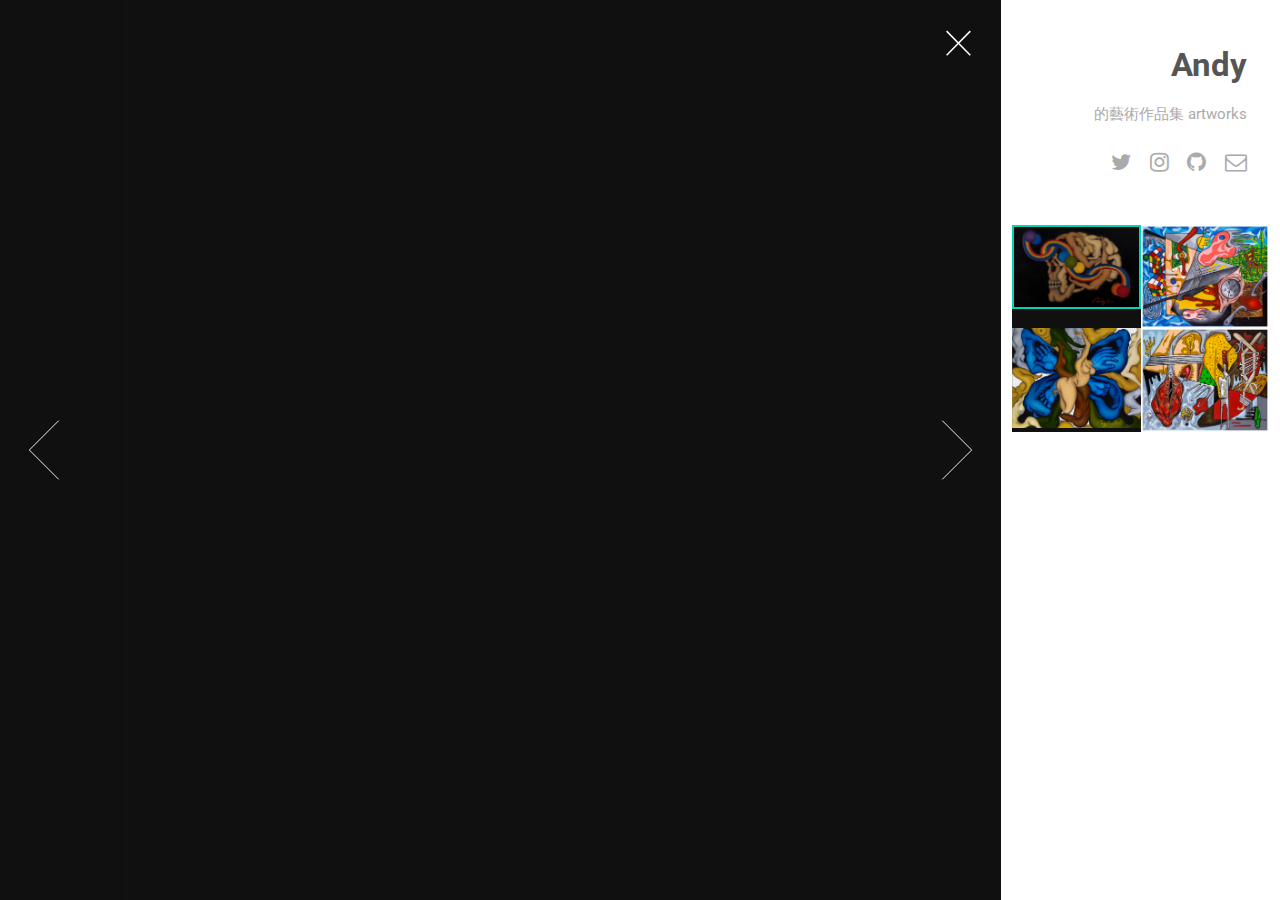
==== artworks_pages/index.html @ 6cb3cce1 "pages demo" ====
<!DOCTYPE HTML>
<!--
	Lens by HTML5 UP
	html5up.net | @ajlkn
	Free for personal and commercial use under the CCA 3.0 license (html5up.net/license)
-->
<html>
	<head>
		<title>Lens by HTML5 UP</title>
		<meta charset="utf-8" />
		<meta name="viewport" content="width=device-width, initial-scale=1" />
		<!--[if lte IE 8]><script src="assets/js/ie/html5shiv.js"></script><![endif]-->
		<link rel="stylesheet" href="assets/css/main.css" />
		<!--[if lte IE 8]><link rel="stylesheet" href="assets/css/ie8.css" /><![endif]-->
		<!--[if lte IE 9]><link rel="stylesheet" href="assets/css/ie9.css" /><![endif]-->
		<noscript><link rel="stylesheet" href="assets/css/noscript.css" /></noscript>
	</head>
	<body class="is-loading-0 is-loading-1 is-loading-2">

		<!-- Main -->
			<div id="main">

				<!-- Header -->
					<header id="header">
						<h1>Andy</h1>
						<p>的藝術作品集 artworks</p>
						<ul class="icons">
							<li><a href="#" class="icon fa-twitter"><span class="label">Twitter</span></a></li>
							<li><a href="#" class="icon fa-instagram"><span class="label">Instagram</span></a></li>
							<li><a href="#" class="icon fa-github"><span class="label">Github</span></a></li>
							<li><a href="#" class="icon fa-envelope-o"><span class="label">Email</span></a></li>
						</ul>
					</header>

				<!-- Thumbnail -->
					<section id="thumbnails">
						<article>
							<a class="thumbnail" href="images/fulls/01.jpg" data-position="left center"><img src="images/thumbs/01.jpg" alt="" /></a>
						</article>
						<article>
							<a class="thumbnail" href="images/fulls/02.jpg"><img src="images/thumbs/02.jpg" alt="" /></a>
						</article>
						<article>
							<a class="thumbnail" href="images/fulls/03.jpg" data-position="top center"><img src="images/thumbs/03.jpg" alt="" /></a>
						</article>
						<article>
							<a class="thumbnail" href="images/fulls/04.jpg"><img src="images/thumbs/04.jpg" alt="" /></a>
						</article>
            <!--
            <article>
							<a class="thumbnail" href="images/fulls/05.jpg" data-position="top center"><img src="images/thumbs/05.jpg" alt="" /></a>
							<h2>Nullam vitae nunc vulputate</h2>
							<p>In pellentesque cursus velit id posuere. Donec vehicula nulla.</p>
						</article>
						<article>
							<a class="thumbnail" href="images/fulls/06.jpg"><img src="images/thumbs/06.jpg" alt="" /></a>
							<h2>Phasellus magna faucibus</h2>
							<p>Nulla dignissim libero maximus tellus varius dictum ut posuere magna.</p>
						</article>
						<article>
							<a class="thumbnail" href="images/fulls/07.jpg"><img src="images/thumbs/07.jpg" alt="" /></a>
							<h2>Proin quis mauris</h2>
							<p>Etiam ultricies, lorem quis efficitur porttitor, facilisis ante orci urna.</p>
						</article>
						<article>
							<a class="thumbnail" href="images/fulls/08.jpg"><img src="images/thumbs/08.jpg" alt="" /></a>
							<h2>Gravida quis varius enim</h2>
							<p>Nunc egestas congue lorem. Nullam dictum placerat ex sapien tortor mattis.</p>
						</article>
						<article>
							<a class="thumbnail" href="images/fulls/09.jpg"><img src="images/thumbs/09.jpg" alt="" /></a>
							<h2>Morbi eget vitae adipiscing</h2>
							<p>In quis vulputate dui. Maecenas metus elit, dictum praesent lacinia lacus.</p>
						</article>
						<article>
							<a class="thumbnail" href="images/fulls/10.jpg"><img src="images/thumbs/10.jpg" alt="" /></a>
							<h2>Habitant tristique senectus</h2>
							<p>Vestibulum ante ipsum primis in faucibus orci luctus ac tincidunt dolor.</p>
						</article>
						<article>
							<a class="thumbnail" href="images/fulls/11.jpg"><img src="images/thumbs/11.jpg" alt="" /></a>
							<h2>Pharetra ex non faucibus</h2>
							<p>Ut sed magna euismod leo laoreet congue. Fusce congue enim ultricies.</p>
						</article>
						<article>
							<a class="thumbnail" href="images/fulls/12.jpg"><img src="images/thumbs/12.jpg" alt="" /></a>
							<h2>Mattis lorem sodales</h2>
							<p>Feugiat auctor leo massa, nec vestibulum nisl erat faucibus, rutrum nulla.</p>
						</article>
					</section>
        -->
				<!-- Footer -->
					<footer id="footer">
						<ul class="copyright">
							<li>&copy; Untitled.</li><li>Design: <a href="http://html5up.net">HTML5 UP</a>.</li>
						</ul>
					</footer>

			</div>

		<!-- Scripts -->
			<script src="assets/js/jquery.min.js"></script>
			<script src="assets/js/skel.min.js"></script>
			<!--[if lte IE 8]><script src="assets/js/ie/respond.min.js"></script><![endif]-->
			<script src="assets/js/main.js"></script>

	</body>
</html>
---- artworks_pages/assets/css/main.css ----
@import url(font-awesome.min.css);
@import url("http://fonts.googleapis.com/css?family=Roboto:400,700");

/*
	Lens by HTML5 UP
	html5up.net | @ajlkn
	Free for personal and commercial use under the CCA 3.0 license (html5up.net/license)
*/

/* Reset */

	html, body, div, span, applet, object, iframe, h1, h2, h3, h4, h5, h6, p, blockquote, pre, a, abbr, acronym, address, big, cite, code, del, dfn, em, img, ins, kbd, q, s, samp, small, strike, strong, sub, sup, tt, var, b, u, i, center, dl, dt, dd, ol, ul, li, fieldset, form, label, legend, table, caption, tbody, tfoot, thead, tr, th, td, article, aside, canvas, details, embed, figure, figcaption, footer, header, hgroup, menu, nav, output, ruby, section, summary, time, mark, audio, video {
		margin: 0;
		padding: 0;
		border: 0;
		font-size: 100%;
		font: inherit;
		vertical-align: baseline;
	}

	article, aside, details, figcaption, figure, footer, header, hgroup, menu, nav, section {
		display: block;
	}

	body {
		line-height: 1;
	}

	ol, ul {
		list-style: none;
	}

	blockquote, q {
		quotes: none;
	}

	blockquote:before, blockquote:after, q:before, q:after {
		content: '';
		content: none;
	}

	table {
		border-collapse: collapse;
		border-spacing: 0;
	}

	body {
		-webkit-text-size-adjust: none;
	}

/* Box Model */

	*, *:before, *:after {
		-moz-box-sizing: border-box;
		-webkit-box-sizing: border-box;
		box-sizing: border-box;
	}

/* Basic */

	/*
		@-ms-viewport {
			width: device-width;
		}

	*/

	@media screen and (max-width: 480px) {

		html, body {
			min-width: 320px;
		}

	}

	body.is-loading-0 *, body.is-loading-0 *:before, body.is-loading-0 *:after {
		-moz-animation: none !important;
		-webkit-animation: none !important;
		-ms-animation: none !important;
		animation: none !important;
		-moz-transition: none !important;
		-webkit-transition: none !important;
		-ms-transition: none !important;
		transition: none !important;
	}

	html, body {
		background-color: #101010;
		overflow: hidden;
	}

/* Type */

	html {
		font-size: 16pt;
	}

		@media screen and (max-width: 1680px) {

			html {
				font-size: 12pt;
			}

		}

		@media screen and (max-width: 1280px) {

			html {
				font-size: 11pt;
			}

		}

	body {
		background-color: #fff;
		color: #aaa;
	}

	body, input, select, textarea {
		font-family: "Roboto", Helvetica, sans-serif;
		font-weight: 400;
		line-height: 1.65;
		font-size: 1em;
		color: #aaa;
	}

	a {
		-moz-transition: color 0.25s ease, border-bottom-color 0.25s ease;
		-webkit-transition: color 0.25s ease, border-bottom-color 0.25s ease;
		-ms-transition: color 0.25s ease, border-bottom-color 0.25s ease;
		transition: color 0.25s ease, border-bottom-color 0.25s ease;
		border-bottom: dotted 1px;
		color: inherit;
		text-decoration: none;
	}

		a:hover {
			border-bottom-color: transparent;
			color: #00D3B7;
		}

	strong, b {
		font-weight: 400;
		color: #555;
	}

	em, i {
		font-style: italic;
	}

	p {
		margin: 0 0 1.25em 0;
	}

	h1, h2, h3, h4, h5, h6 {
		font-weight: 400;
		line-height: 1.25;
		margin: 0 0 0.5em 0;
		color: #555;
	}

		h1 a, h2 a, h3 a, h4 a, h5 a, h6 a {
			color: inherit;
			text-decoration: none;
		}

	h2 {
		font-size: 1.25em;
	}

	h3 {
		font-size: 1em;
	}

	h4 {
		font-size: 0.9em;
	}

	h5 {
		font-size: 0.8em;
	}

	h6 {
		font-size: 0.7em;
	}

	sub {
		font-size: 0.8em;
		position: relative;
		top: 0.5em;
	}

	sup {
		font-size: 0.8em;
		position: relative;
		top: -0.5em;
	}

	blockquote {
		border-left: solid 4px #ccc;
		font-style: italic;
		margin: 0 0 1.25em 0;
		padding: 0.3125em 0 0.3125em 1.25em;
	}

	code {
		border-radius: 4px;
		border: solid 1px;
		font-family: "Courier New", monospace;
		font-size: 0.9em;
		margin: 0 0.25em;
		padding: 0.25em 0.65em;
		border-color: #ccc;
	}

	pre {
		-webkit-overflow-scrolling: touch;
		font-family: "Courier New", monospace;
		font-size: 0.9em;
		margin: 0 0 1.25em 0;
	}

		pre code {
			display: block;
			padding: 1em 1.5em;
			overflow-x: auto;
		}

	hr {
		border: 0;
		border-bottom: solid 1px #ccc;
		margin: 1.25em 0;
	}

		hr.major {
			margin: 1.875em 0;
		}

	.align-left {
		text-align: left;
	}

	.align-center {
		text-align: center;
	}

	.align-right {
		text-align: right;
	}

/* Button */

	input[type="submit"],
	input[type="reset"],
	input[type="button"],
	button,
	.button {
		-moz-appearance: none;
		-webkit-appearance: none;
		-ms-appearance: none;
		appearance: none;
		-moz-transition: background-color 0.25s ease-in-out, border-color 0.25s ease-in-out, color 0.25s ease-in-out;
		-webkit-transition: background-color 0.25s ease-in-out, border-color 0.25s ease-in-out, color 0.25s ease-in-out;
		-ms-transition: background-color 0.25s ease-in-out, border-color 0.25s ease-in-out, color 0.25s ease-in-out;
		transition: background-color 0.25s ease-in-out, border-color 0.25s ease-in-out, color 0.25s ease-in-out;
		background-color: transparent;
		border-radius: 4px;
		border: solid 1px #ccc;
		color: #555;
		cursor: pointer;
		display: inline-block;
		line-height: 1;
		padding: 0.75em 1.5em;
		text-align: center;
		text-decoration: none;
		white-space: nowrap;
	}

		input[type="submit"]:hover,
		input[type="reset"]:hover,
		input[type="button"]:hover,
		button:hover,
		.button:hover {
			border-color: #00D3B7;
			color: #00D3B7;
		}

			input[type="submit"]:hover:active,
			input[type="reset"]:hover:active,
			input[type="button"]:hover:active,
			button:hover:active,
			.button:hover:active {
				background-color: rgba(0, 211, 183, 0.15);
			}

		input[type="submit"].icon,
		input[type="reset"].icon,
		input[type="button"].icon,
		button.icon,
		.button.icon {
			padding-left: 1.35em;
		}

			input[type="submit"].icon:before,
			input[type="reset"].icon:before,
			input[type="button"].icon:before,
			button.icon:before,
			.button.icon:before {
				margin-right: 0.5em;
			}

		input[type="submit"].fit,
		input[type="reset"].fit,
		input[type="button"].fit,
		button.fit,
		.button.fit {
			display: block;
			margin: 0 0 0.625em 0;
			width: 100%;
		}

		input[type="submit"].small,
		input[type="reset"].small,
		input[type="button"].small,
		button.small,
		.button.small {
			font-size: 0.8em;
		}

		input[type="submit"].big,
		input[type="reset"].big,
		input[type="button"].big,
		button.big,
		.button.big {
			font-size: 1.35em;
		}

		input[type="submit"].disabled, input[type="submit"]:disabled,
		input[type="reset"].disabled,
		input[type="reset"]:disabled,
		input[type="button"].disabled,
		input[type="button"]:disabled,
		button.disabled,
		button:disabled,
		.button.disabled,
		.button:disabled {
			-moz-pointer-events: none;
			-webkit-pointer-events: none;
			-ms-pointer-events: none;
			pointer-events: none;
			opacity: 0.25;
		}

/* Form */

	form {
		margin: 0 0 1.25em 0;
	}

	label {
		color: #555;
		display: block;
		font-size: 0.9em;
		font-weight: 400;
		margin: 0 0 0.625em 0;
	}

	input[type="text"],
	input[type="password"],
	input[type="email"],
	select,
	textarea {
		-moz-appearance: none;
		-webkit-appearance: none;
		-ms-appearance: none;
		appearance: none;
		background-color: transparent;
		border-radius: 4px;
		border: solid 1px #ccc;
		color: inherit;
		display: block;
		outline: 0;
		padding: 0 0.75em;
		text-decoration: none;
		width: 100%;
	}

		input[type="text"]:invalid,
		input[type="password"]:invalid,
		input[type="email"]:invalid,
		select:invalid,
		textarea:invalid {
			box-shadow: none;
		}

		input[type="text"]:focus,
		input[type="password"]:focus,
		input[type="email"]:focus,
		select:focus,
		textarea:focus {
			border-color: #00D3B7;
		}

	.select-wrapper {
		text-decoration: none;
		display: block;
		position: relative;
	}

		.select-wrapper:before {
			-moz-osx-font-smoothing: grayscale;
			-webkit-font-smoothing: antialiased;
			font-family: FontAwesome;
			font-style: normal;
			font-weight: normal;
			text-transform: none !important;
		}

		.select-wrapper:before {
			color: #ccc;
			content: '\f107';
			display: block;
			height: 2.75em;
			line-height: 2.75em;
			pointer-events: none;
			position: absolute;
			right: 0;
			text-align: center;
			top: 0;
			width: 2.75em;
		}

		.select-wrapper select::-ms-expand {
			display: none;
		}

	input[type="text"],
	input[type="password"],
	input[type="email"],
	select {
		height: 2.75em;
	}

	textarea {
		padding: 0.75em 1em;
	}

	input[type="checkbox"],
	input[type="radio"] {
		-moz-appearance: none;
		-webkit-appearance: none;
		-ms-appearance: none;
		appearance: none;
		display: block;
		float: left;
		margin-right: -2em;
		opacity: 0;
		width: 1em;
		z-index: -1;
	}

		input[type="checkbox"] + label,
		input[type="radio"] + label {
			text-decoration: none;
			color: #aaa;
			cursor: pointer;
			display: inline-block;
			font-size: 1em;
			font-weight: 400;
			margin: 0;
			padding-left: 2.4em;
			padding-right: 0.75em;
			position: relative;
		}

			input[type="checkbox"] + label:before,
			input[type="radio"] + label:before {
				-moz-osx-font-smoothing: grayscale;
				-webkit-font-smoothing: antialiased;
				font-family: FontAwesome;
				font-style: normal;
				font-weight: normal;
				text-transform: none !important;
			}

			input[type="checkbox"] + label:before,
			input[type="radio"] + label:before {
				background: transparent;
				border-radius: 4px;
				border: solid 1px #ccc;
				content: '';
				display: inline-block;
				height: 1.65em;
				left: 0;
				line-height: 1.58125em;
				position: absolute;
				text-align: center;
				top: 0;
				width: 1.65em;
			}

		input[type="checkbox"]:checked + label:before,
		input[type="radio"]:checked + label:before {
			background-color: #555;
			border-color: #555;
			color: #fff;
			content: '\f00c';
		}

		input[type="checkbox"]:focus + label:before,
		input[type="radio"]:focus + label:before {
			border-color: #00D3B7;
		}

	input[type="checkbox"] + label:before {
		border-radius: 4px;
	}

	input[type="radio"] + label:before {
		border-radius: 100%;
	}

	::-webkit-input-placeholder {
		opacity: 1.0;
		color: #ccc !important;
	}

	:-moz-placeholder {
		opacity: 1.0;
		color: #ccc !important;
	}

	::-moz-placeholder {
		opacity: 1.0;
		color: #ccc !important;
	}

	:-ms-input-placeholder {
		opacity: 1.0;
		color: #ccc !important;
	}

	.formerize-placeholder {
		opacity: 1.0;
		color: #ccc !important;
	}

	.field {
		margin: 0 0 1.25em 0;
	}

/* Icon */

	.icon {
		text-decoration: none;
		border-bottom: none;
		position: relative;
	}

		.icon:before {
			-moz-osx-font-smoothing: grayscale;
			-webkit-font-smoothing: antialiased;
			font-family: FontAwesome;
			font-style: normal;
			font-weight: normal;
			text-transform: none !important;
		}

		.icon > .label {
			display: none;
		}

/* List */

	ol {
		list-style: decimal;
		margin: 0 0 1.25em 0;
		padding-left: 1.25em;
	}

		ol li {
			padding-left: 0.25em;
		}

	ul {
		list-style: disc;
		margin: 0 0 1.25em 0;
		padding-left: 1em;
	}

		ul li {
			padding-left: 0.5em;
		}

		ul.alt {
			list-style: none;
			padding-left: 0;
		}

			ul.alt li {
				border-top: solid 1px #ccc;
				padding: 0.5em 0;
			}

				ul.alt li:first-child {
					border-top: 0;
					padding-top: 0;
				}

		ul.icons {
			cursor: default;
			list-style: none;
			padding-left: 0;
		}

			ul.icons li {
				display: inline-block;
				padding: 0 1em 0 0;
			}

				ul.icons li:last-child {
					padding-right: 0;
				}

				ul.icons li .icon:before {
					font-size: 1.5rem;
				}

		ul.actions {
			cursor: default;
			list-style: none;
			padding-left: 0;
		}

			ul.actions li {
				display: inline-block;
				padding: 0 0.625em 0 0;
				vertical-align: middle;
			}

				ul.actions li:last-child {
					padding-right: 0;
				}

			ul.actions.small li {
				padding: 0 0.3125em 0 0;
			}

			ul.actions.vertical li {
				display: block;
				padding: 0.625em 0 0 0;
			}

				ul.actions.vertical li:first-child {
					padding-top: 0;
				}

				ul.actions.vertical li > * {
					margin-bottom: 0;
				}

			ul.actions.vertical.small li {
				padding: 0.3125em 0 0 0;
			}

				ul.actions.vertical.small li:first-child {
					padding-top: 0;
				}

			ul.actions.fit {
				display: table;
				margin-left: -0.625em;
				padding: 0;
				table-layout: fixed;
				width: calc(100% + 0.625em);
			}

				ul.actions.fit li {
					display: table-cell;
					padding: 0 0 0 0.625em;
				}

					ul.actions.fit li > * {
						margin-bottom: 0;
					}

				ul.actions.fit.small {
					margin-left: -0.3125em;
					width: calc(100% + 0.3125em);
				}

					ul.actions.fit.small li {
						padding: 0 0 0 0.3125em;
					}

	dl {
		margin: 0 0 1.25em 0;
	}

		dl dt {
			display: block;
			font-weight: 400;
			margin: 0 0 0.625em 0;
		}

		dl dd {
			margin-left: 1.25em;
		}

/* Main */

	#main {
		-moz-transition: opacity 0.75s ease, right 0.75s ease, left 0.75s ease, visibility 0.75s;
		-webkit-transition: opacity 0.75s ease, right 0.75s ease, left 0.75s ease, visibility 0.75s;
		-ms-transition: opacity 0.75s ease, right 0.75s ease, left 0.75s ease, visibility 0.75s;
		transition: opacity 0.75s ease, right 0.75s ease, left 0.75s ease, visibility 0.75s;
		-webkit-overflow-scrolling: touch;
		position: fixed;
		top: 0;
		width: 22.5em;
		height: 100%;
		background: #fff;
		outline: 0;
		overflow-x: hidden;
		overflow-y: auto;
		text-align: right;
		visibility: visible;
		z-index: 10000;
		right: 0;
	}

		#main .toggle {
			-webkit-tap-highlight-color: transparent;
			position: absolute;
			top: 0;
			width: 4em;
			height: 4em;
			background-image: url("images/close-small-alt.svg");
			background-repeat: no-repeat;
			background-size: 32px 32px;
			cursor: pointer;
			display: none;
			z-index: 1;
			background-position: 0.5em 0.5em;
			left: 0;
		}

		body.fullscreen #main {
			visibility: hidden;
			right: -22.5em;
		}

		body.is-loading-1 #main {
			opacity: 0;
			right: -2em;
		}

		@media screen and (max-width: 1280px) {

			#main {
				width: 19em;
			}

				body.fullscreen #main {
					right: -19em;
				}

		}

		@media screen and (max-width: 980px) {

			#main {
				background: rgba(255, 255, 255, 0.925);
			}

				#main .toggle {
					display: block;
				}

		}

		@media screen and (max-width: 480px) {

			#main {
				-moz-transition: opacity 0.5s ease, visibility 0.5s;
				-webkit-transition: opacity 0.5s ease, visibility 0.5s;
				-ms-transition: opacity 0.5s ease, visibility 0.5s;
				transition: opacity 0.5s ease, visibility 0.5s;
				width: 100%;
				background: #fff;
				text-align: center;
			}

				body.is-loading-1 #main {
					left: auto !important;
					right: auto !important;
				}

				body.fullscreen #main {
					left: auto !important;
					right: auto !important;
					opacity: 0;
				}

				#main .toggle {
					display: none;
				}

		}

/* Header */

	#header {
		padding: 3em 2.25em 1.75em 2.25em ;
	}

		#header h1 {
			font-size: 2.25em;
			font-weight: 700;
		}

/* Footer */

	#footer {
		padding: 2.25em 2.25em 1em 2.25em ;
	}

		#footer .copyright {
			list-style: none;
			padding: 0;
		}

			#footer .copyright li {
				display: inline-block;
				font-size: 0.8em;
				margin-left: 0.35em;
				padding: 0;
			}

				#footer .copyright li:first-child {
					margin-left: 0;
				}

/* Thumbnails */

	#thumbnails {
		display: -moz-flex;
		display: -webkit-flex;
		display: -ms-flex;
		display: flex;
		-moz-flex-wrap: wrap;
		-webkit-flex-wrap: wrap;
		-ms-flex-wrap: wrap;
		flex-wrap: wrap;
		padding: 0 0.75em;
	}

		#thumbnails article {
			position: relative;
			width: 50%;
			background: #101010;
			outline: 0;
		}

			#thumbnails article .thumbnail {
				-webkit-tap-highlight-color: transparent;
				display: block;
				position: relative;
				border: 0;
				outline: 0;
			}

				#thumbnails article .thumbnail img {
					display: block;
					width: 100%;
				}

				#thumbnails article .thumbnail:before {
					-moz-pointer-events: none;
					-webkit-pointer-events: none;
					-ms-pointer-events: none;
					pointer-events: none;
					-moz-transition: opacity 0.25s ease;
					-webkit-transition: opacity 0.25s ease;
					-ms-transition: opacity 0.25s ease;
					transition: opacity 0.25s ease;
					content: '';
					position: absolute;
					left: 0;
					top: 0;
					width: 100%;
					height: 100%;
					box-shadow: inset 0 0 0 2px #00D3B7, inset 0 0 0px 3px rgba(0, 0, 0, 0.15);
					opacity: 0;
					z-index: 1;
				}

				#thumbnails article .thumbnail:focus:before {
					opacity: 0.5;
				}

			#thumbnails article h2, #thumbnails article p {
				display: none;
			}

			#thumbnails article.active .thumbnail:before {
				opacity: 1;
			}

		@media screen and (max-width: 480px) {

			#thumbnails article .thumbnail:before {
				display: none;
			}

		}

/* Viewer */

	@-moz-keyframes spinner {
		0% {
			-moz-transform: rotate(0deg);
			-webkit-transform: rotate(0deg);
			-ms-transform: rotate(0deg);
			transform: rotate(0deg);
		}

		100% {
			-moz-transform: rotate(360deg);
			-webkit-transform: rotate(360deg);
			-ms-transform: rotate(360deg);
			transform: rotate(360deg);
		}
	}

	@-webkit-keyframes spinner {
		0% {
			-moz-transform: rotate(0deg);
			-webkit-transform: rotate(0deg);
			-ms-transform: rotate(0deg);
			transform: rotate(0deg);
		}

		100% {
			-moz-transform: rotate(360deg);
			-webkit-transform: rotate(360deg);
			-ms-transform: rotate(360deg);
			transform: rotate(360deg);
		}
	}

	@-ms-keyframes spinner {
		0% {
			-moz-transform: rotate(0deg);
			-webkit-transform: rotate(0deg);
			-ms-transform: rotate(0deg);
			transform: rotate(0deg);
		}

		100% {
			-moz-transform: rotate(360deg);
			-webkit-transform: rotate(360deg);
			-ms-transform: rotate(360deg);
			transform: rotate(360deg);
		}
	}

	@keyframes spinner {
		0% {
			-moz-transform: rotate(0deg);
			-webkit-transform: rotate(0deg);
			-ms-transform: rotate(0deg);
			transform: rotate(0deg);
		}

		100% {
			-moz-transform: rotate(360deg);
			-webkit-transform: rotate(360deg);
			-ms-transform: rotate(360deg);
			transform: rotate(360deg);
		}
	}

	#viewer {
		-moz-transition: opacity 0.75s ease, width 0.75s ease;
		-webkit-transition: opacity 0.75s ease, width 0.75s ease;
		-ms-transition: opacity 0.75s ease, width 0.75s ease;
		transition: opacity 0.75s ease, width 0.75s ease;
		position: absolute;
		top: 0;
		width: calc(100% - 22.5em);
		height: 100%;
		left: 0;
	}

		#viewer .inner {
			-moz-pointer-events: none;
			-webkit-pointer-events: none;
			-ms-pointer-events: none;
			pointer-events: none;
			position: absolute;
			top: 0;
			left: 0;
			width: 100%;
			height: 100%;
			z-index: 2;
		}

			#viewer .inner > * {
				-moz-pointer-events: auto;
				-webkit-pointer-events: auto;
				-ms-pointer-events: auto;
				pointer-events: auto;
			}

			#viewer .inner:before {
				background-image: -moz-linear-gradient(left, rgba(16,16,16,0.2), rgba(16,16,16,0) 10em, rgba(16,16,16,0)), -moz-linear-gradient(right, rgba(16,16,16,0.2), rgba(16,16,16,0) 10em, rgba(16,16,16,0));
				background-image: -webkit-linear-gradient(left, rgba(16,16,16,0.2), rgba(16,16,16,0) 10em, rgba(16,16,16,0)), -webkit-linear-gradient(right, rgba(16,16,16,0.2), rgba(16,16,16,0) 10em, rgba(16,16,16,0));
				background-image: -ms-linear-gradient(left, rgba(16,16,16,0.2), rgba(16,16,16,0) 10em, rgba(16,16,16,0)), -ms-linear-gradient(right, rgba(16,16,16,0.2), rgba(16,16,16,0) 10em, rgba(16,16,16,0));
				background-image: linear-gradient(left, rgba(16,16,16,0.2), rgba(16,16,16,0) 10em, rgba(16,16,16,0)), linear-gradient(right, rgba(16,16,16,0.2), rgba(16,16,16,0) 10em, rgba(16,16,16,0));
				content: '';
				display: block;
				position: absolute;
				top: 0;
				left: 0;
				width: 100%;
				height: 100%;
			}

			#viewer .inner .toggle {
				-webkit-tap-highlight-color: transparent;
				position: absolute;
				top: 0;
				width: 4em;
				height: 4em;
				background-image: url("images/close.svg");
				background-repeat: no-repeat;
				background-size: 64px 64px;
				cursor: pointer;
				z-index: 1;
				right: 0;
				background-position: calc(100% - 0.75em) 0.75em;
			}

			#viewer .inner .nav-next,
			#viewer .inner .nav-previous {
				-webkit-tap-highlight-color: transparent;
				position: absolute;
				top: 50%;
				width: 6em;
				height: 6em;
				margin-top: -3em;
				background-image: url("images/arrow.svg");
				background-position: center;
				background-repeat: no-repeat;
				background-size: contain;
				cursor: pointer;
			}

			#viewer .inner .nav-previous {
				-moz-transform: scaleX(-1);
				-webkit-transform: scaleX(-1);
				-ms-transform: scaleX(-1);
				transform: scaleX(-1);
				left: 0;
			}

			#viewer .inner .nav-next {
				right: 0;
			}

		#viewer .slide {
			-moz-transition: opacity 0.5s ease-in-out;
			-webkit-transition: opacity 0.5s ease-in-out;
			-ms-transition: opacity 0.5s ease-in-out;
			transition: opacity 0.5s ease-in-out;
			position: absolute;
			top: 0;
			left: 0;
			width: 100%;
			height: 100%;
			opacity: 1;
			z-index: 1;
		}

			#viewer .slide .caption {
				background-image: -moz-linear-gradient(bottom, rgba(16,16,16,0.75), rgba(16,16,16,0.25) 80%, rgba(16,16,16,0));
				background-image: -webkit-linear-gradient(bottom, rgba(16,16,16,0.75), rgba(16,16,16,0.25) 80%, rgba(16,16,16,0));
				background-image: -ms-linear-gradient(bottom, rgba(16,16,16,0.75), rgba(16,16,16,0.25) 80%, rgba(16,16,16,0));
				background-image: linear-gradient(bottom, rgba(16,16,16,0.75), rgba(16,16,16,0.25) 80%, rgba(16,16,16,0));
				padding: 2em 2em 0.75em 2em ;
				position: absolute;
				bottom: 0;
				left: 0;
				width: 100%;
				color: rgba(255, 255, 255, 0.5);
				z-index: 1;
			}

				#viewer .slide .caption h2, #viewer .slide .caption h3, #viewer .slide .caption h4, #viewer .slide .caption h5, #viewer .slide .caption h6 {
					color: #fff;
				}

			#viewer .slide .image {
				-moz-transition: opacity 0.5s ease-in-out;
				-webkit-transition: opacity 0.5s ease-in-out;
				-ms-transition: opacity 0.5s ease-in-out;
				transition: opacity 0.5s ease-in-out;
				position: absolute;
				top: 0;
				left: 0;
				width: 100%;
				height: 100%;
				background-repeat: no-repeat;
				background-size: cover;
				opacity: 0;
			}

			#viewer .slide:before {
				-moz-animation: spinner 1s linear infinite;
				-webkit-animation: spinner 1s linear infinite;
				-ms-animation: spinner 1s linear infinite;
				animation: spinner 1s linear infinite;
				-moz-transition: opacity 0.5s ease-in-out;
				-webkit-transition: opacity 0.5s ease-in-out;
				-ms-transition: opacity 0.5s ease-in-out;
				transition: opacity 0.5s ease-in-out;
				content: '';
				display: block;
				position: absolute;
				top: 50%;
				left: 50%;
				width: 3em;
				height: 3em;
				background-image: url("images/spinner.svg");
				background-position: center;
				background-repeat: no-repeat;
				background-size: contain;
				margin: -1.5em 0 0 -1.5em;
				opacity: 0;
			}

			#viewer .slide.loading:before {
				opacity: 1;
			}

			#viewer .slide.active .image {
				opacity: 1;
			}

		body.fullscreen #viewer {
			width: 100%;
		}

			body.fullscreen #viewer .inner .toggle {
				background-image: url("images/open.svg");
			}

		body.is-loading-1 #viewer {
			opacity: 0;
		}

		body.is-loading-2 #viewer .slide {
			opacity: 0;
		}

		@media screen and (max-width: 1280px) {

			#viewer {
				width: calc(100% - 19em);
			}

		}

		@media screen and (max-width: 980px) {

			#viewer {
				width: 100%;
			}

				#viewer .inner .toggle {
					-moz-transition: opacity 0.75s ease;
					-webkit-transition: opacity 0.75s ease;
					-ms-transition: opacity 0.75s ease;
					transition: opacity 0.75s ease;
					background-image: url("images/open.svg");
					opacity: 0;
					right: 0;
				}

				body.fullscreen #viewer .inner .toggle {
					opacity: 1;
				}

		}

		@media screen and (max-width: 736px) {

			#viewer .inner .toggle {
				background-size: 32px 32px;
			}

			#viewer .inner .nav-next,
			#viewer .inner .nav-previous {
				background-image: url("images/arrow-small.svg");
				background-size: 32px 32px;
			}

			body.fullscreen #viewer .inner .toggle {
				background-image: url("images/open-small.svg");
			}

		}

		@media screen and (max-width: 480px) {

			#viewer {
				-moz-transition: opacity 0.5s ease;
				-webkit-transition: opacity 0.5s ease;
				-ms-transition: opacity 0.5s ease;
				transition: opacity 0.5s ease;
				-moz-transition-delay: 0s;
				-webkit-transition-delay: 0s;
				-ms-transition-delay: 0s;
				transition-delay: 0s;
				opacity: 0;
			}

				#viewer .inner .toggle {
					background-image: url("images/close-small.svg") !important;
					background-size: 32px 32px;
				}

				body.fullscreen #viewer {
					-moz-transition-delay: 0.5s;
					-webkit-transition-delay: 0.5s;
					-ms-transition-delay: 0.5s;
					transition-delay: 0.5s;
					opacity: 1;
				}

		}
---- artworks_pages/assets/css/ie8.css ----
/*
	Lens by HTML5 UP
	html5up.net | @ajlkn
	Free for personal and commercial use under the CCA 3.0 license (html5up.net/license)
*/

/* Viewer */

	#viewer {
		width: 100%;
	}
---- artworks_pages/assets/css/ie9.css ----
/*
	Lens by HTML5 UP
	html5up.net | @ajlkn
	Free for personal and commercial use under the CCA 3.0 license (html5up.net/license)
*/

/* Thumbnails */

	#thumbnails:after {
		content: '';
		display: block;
		clear: both;
	}

	#thumbnails article {
		float: left;
	}

/* Viewer */

	#viewer .inner {
		box-shadow: inset 0 0 9em 2em rgba(16, 16, 16, 0.2);
	}

		#viewer .inner:before {
			display: none;
		}

	#viewer .slide .caption {
		background-color: rgba(16, 16, 16, 0.5);
	}
---- artworks_pages/assets/css/noscript.css ----
/*
	Lens by HTML5 UP
	html5up.net | @ajlkn
	Free for personal and commercial use under the CCA 3.0 license (html5up.net/license)
*/

/* Main */

	#main {
		opacity: 1 !important;
		right: 0 !important;
	}

	body:before {
		content: 'Javascript is disabled :(';
		display: block;
		position: absolute;
		top: 50%;
		width: calc(100% - 22.5em * 0.333333333);
		height: 4em;
		margin-top: -2em;
		color: #272727;
		cursor: default;
		font-size: 3em;
		line-height: 4em;
		text-align: center;
		white-space: nowrap;
		left: 0;
	}
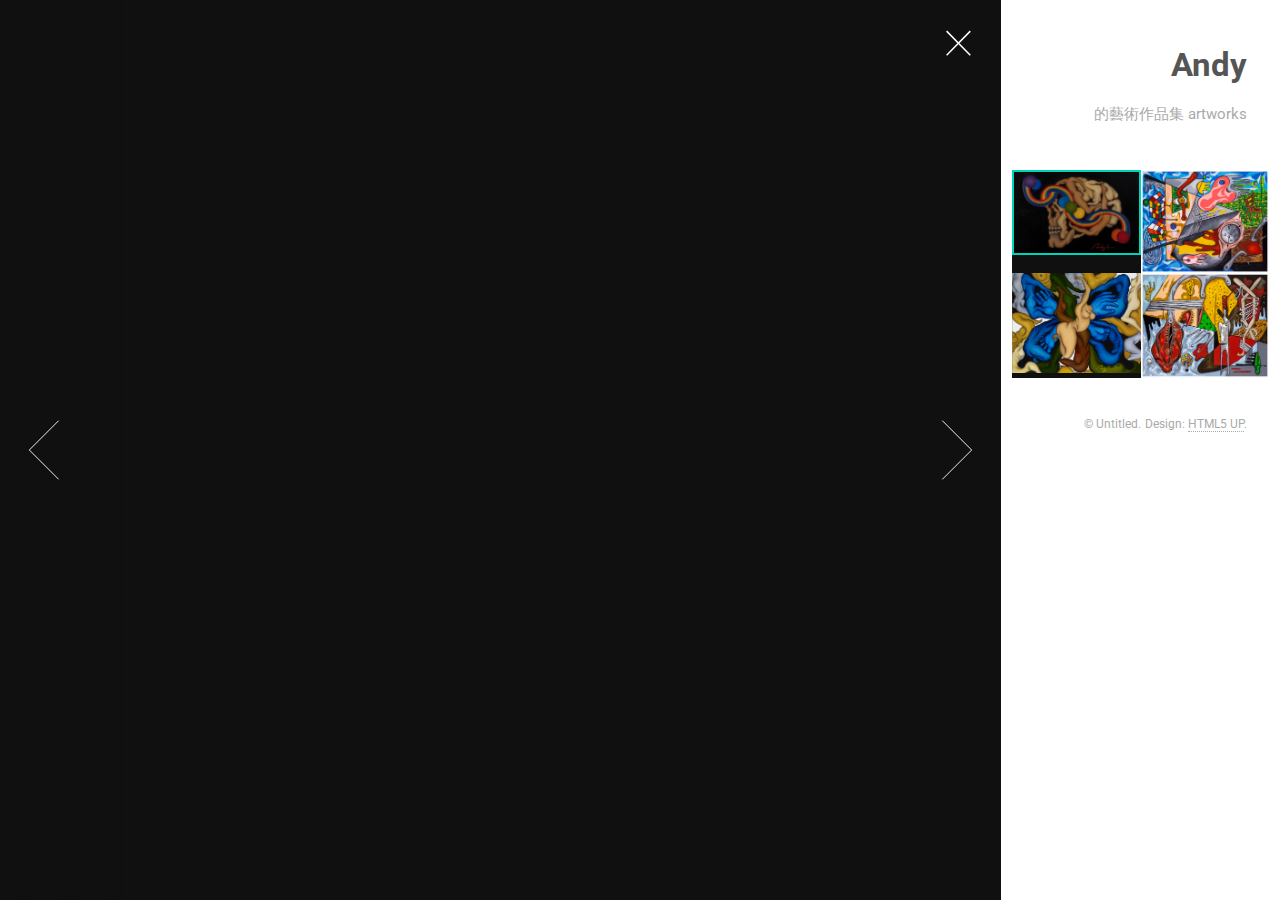
==== commit 2421659f: "rm extra icon fix section issue" ====
--- a/artworks_pages/index.html
+++ b/artworks_pages/index.html
@@ -6,7 +6,7 @@
 -->
 <html>
 	<head>
-		<title>Lens by HTML5 UP</title>
+		<title>andy's gallery</title>
 		<meta charset="utf-8" />
 		<meta name="viewport" content="width=device-width, initial-scale=1" />
 		<!--[if lte IE 8]><script src="assets/js/ie/html5shiv.js"></script><![endif]-->
@@ -24,18 +24,12 @@
 					<header id="header">
 						<h1>Andy</h1>
 						<p>的藝術作品集 artworks</p>
-						<ul class="icons">
-							<li><a href="#" class="icon fa-twitter"><span class="label">Twitter</span></a></li>
-							<li><a href="#" class="icon fa-instagram"><span class="label">Instagram</span></a></li>
-							<li><a href="#" class="icon fa-github"><span class="label">Github</span></a></li>
-							<li><a href="#" class="icon fa-envelope-o"><span class="label">Email</span></a></li>
-						</ul>
 					</header>
 
 				<!-- Thumbnail -->
 					<section id="thumbnails">
 						<article>
-							<a class="thumbnail" href="images/fulls/01.jpg" data-position="left center"><img src="images/thumbs/01.jpg" alt="" /></a>
+							<a class="thumbnail" href="images/fulls/01.jpg" data-position="" ><img src="images/thumbs/01.jpg" alt="" /></a>
 						</article>
 						<article>
 							<a class="thumbnail" href="images/fulls/02.jpg"><img src="images/thumbs/02.jpg" alt="" /></a>
@@ -86,9 +80,9 @@
 							<a class="thumbnail" href="images/fulls/12.jpg"><img src="images/thumbs/12.jpg" alt="" /></a>
 							<h2>Mattis lorem sodales</h2>
 							<p>Feugiat auctor leo massa, nec vestibulum nisl erat faucibus, rutrum nulla.</p>
-						</article>
+              </article>
+              -->
 					</section>
-        -->
 				<!-- Footer -->
 					<footer id="footer">
 						<ul class="copyright">
